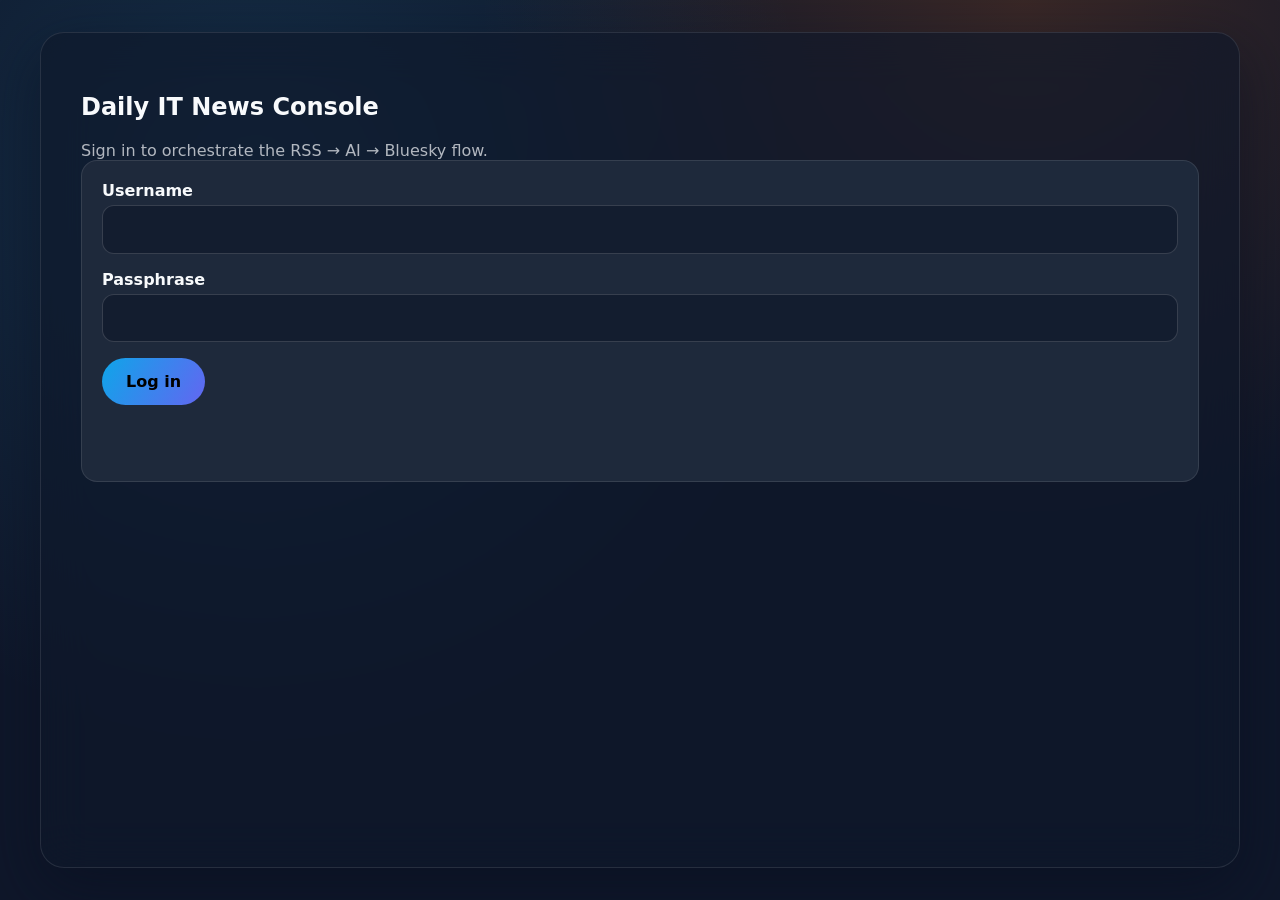
==== index.html @ 76acd766 "Initial commit" ====
<!doctype html>
<html lang="en">
  <head>
    <meta charset="utf-8" />
    <meta name="viewport" content="width=device-width, initial-scale=1" />
    <title>Daily IT News Console</title>
    <link rel="stylesheet" href="styles.css" />
  </head>
  <body>
    <main class="app-shell">
      <section id="auth-panel" class="panel auth-panel">
        <div>
          <h1>Daily IT News Console</h1>
          <p class="lede">Sign in to orchestrate the RSS → AI → Bluesky flow.</p>
        </div>
        <form id="login-form" class="card">
          <label>
            Username
            <input id="login-username" type="text" autocomplete="username" required />
          </label>
          <label>
            Passphrase
            <input id="login-password" type="password" autocomplete="current-password" required />
          </label>
          <button type="submit" class="primary">Log in</button>
          <p id="login-error" class="form-error" role="alert"></p>
        </form>
      </section>

      <section id="app-panel" class="panel app-panel hidden" aria-live="polite">
        <header class="app-header">
          <div>
            <h2>Editorial Workbench</h2>
            <p class="lede">Pull the latest feeds, craft the AI brief, and publish when ready.</p>
          </div>
          <div class="session-meta">
            <span id="session-indicator" class="pill">Signed in</span>
            <button id="logout-btn" class="ghost">Log out</button>
          </div>
        </header>

        <div class="controls">
          <button id="fetch-articles-btn" class="primary">Fetch 10 fresh articles</button>
          <span id="job-status-pill" class="pill muted">Idle</span>
        </div>

        <div class="workspace">
          <aside class="articles-list" aria-label="Candidate articles">
            <header>
              <h3>Feed picks</h3>
              <p class="muted">Newest 24h · weighted to UK/EU common-man stories.</p>
            </header>
            <ul id="articles-container"></ul>
            <p id="articles-empty" class="muted">Press "Fetch 10 fresh articles" to populate this list.</p>
          </aside>

          <section class="detail-panel">
            <div class="selected-article card">
              <header>
                <h3 id="article-title">No article selected</h3>
                <p id="article-meta" class="muted">Pick a story from the left to begin.</p>
              </header>
              <p id="article-summary" class="article-summary"></p>
              <a id="article-link" href="#" target="_blank" rel="noopener" class="muted external-link" aria-disabled="true">Open source article</a>
            </div>

            <div class="prompt-notes card">
              <label for="prompt-notes-input">Prompt add-ons</label>
              <textarea id="prompt-notes-input" rows="3" placeholder="Optional: add guidance for the AI (tone tweaks, facts to stress, etc.)"></textarea>
              <p class="muted">This text is appended to the existing cynical BOFH prompt.</p>
            </div>

            <div class="actions card">
              <button id="run-draft-btn" class="primary" disabled>Run AI draft</button>
              <button id="redo-story-btn" class="danger" disabled>Redo entire story</button>
              <button id="redo-image-btn" class="warning" disabled>Redo cartoon only</button>
              <button id="approve-btn" class="success" disabled>Approve &amp; post to Bluesky</button>
            </div>

            <div class="results card">
              <div class="results-text">
                <h3>AI output</h3>
                <p id="result-summary" class="article-summary muted">Run the AI draft to see the summary here.</p>
                <p id="result-hashtags" class="hashtags muted"></p>
              </div>
              <div class="results-image">
                <img id="result-image" alt="Cartoon preview" />
              </div>
            </div>

            <div class="job-log card">
              <header>
                <h3>Job timeline</h3>
                <button id="clear-log-btn" class="ghost" type="button">Clear log</button>
              </header>
              <ul id="job-log-list"></ul>
            </div>
          </section>
        </div>
      </section>
    </main>

    <template id="article-item-template">
      <li>
        <button class="article-item">
          <span class="article-title"></span>
          <span class="article-source"></span>
          <span class="article-date"></span>
        </button>
      </li>
    </template>

    <script type="module" src="app.js"></script>
  </body>
</html>
---- styles.css ----
:root {
  color-scheme: light dark;
  --bg: #0f172a;
  --bg-panel: #111c33;
  --surface: #1e293b;
  --border: rgba(255, 255, 255, 0.1);
  --text: #f8fafc;
  --muted: rgba(248, 250, 252, 0.7);
  --accent: #38bdf8;
  --accent-strong: #0ea5e9;
  --success: #22c55e;
  --danger: #f87171;
  --warning: #fbbf24;
  font-family: 'Space Grotesk', 'Sora', 'IBM Plex Sans', system-ui, -apple-system, BlinkMacSystemFont, 'Segoe UI', sans-serif;
  background-color: var(--bg);
  color: var(--text);
}

* {
  box-sizing: border-box;
}

body {
  margin: 0;
  min-height: 100vh;
  background: radial-gradient(circle at 20% 20%, rgba(56, 189, 248, 0.15), transparent 45%),
    radial-gradient(circle at 80% 0%, rgba(249, 115, 22, 0.18), transparent 40%),
    var(--bg);
}

main.app-shell {
  display: flex;
  justify-content: center;
  align-items: stretch;
  min-height: 100vh;
  padding: 2rem;
}

.panel {
  width: 100%;
  max-width: 1200px;
  background: rgba(15, 23, 42, 0.65);
  border: 1px solid var(--border);
  border-radius: 24px;
  padding: 2.5rem;
  box-shadow: 0 20px 60px rgba(8, 15, 32, 0.6);
  backdrop-filter: blur(24px);
}

.hidden {
  display: none;
}

.card {
  background: var(--surface);
  border: 1px solid var(--border);
  border-radius: 16px;
  padding: 1.25rem;
  margin-bottom: 1.5rem;
}

label {
  display: flex;
  flex-direction: column;
  gap: 0.35rem;
  font-weight: 600;
  margin-bottom: 1rem;
}

input,
textarea,
button {
  font: inherit;
}

input,
textarea {
  border-radius: 12px;
  border: 1px solid rgba(255, 255, 255, 0.15);
  padding: 0.85rem 1rem;
  background: rgba(15, 23, 42, 0.65);
  color: var(--text);
  transition: border 0.2s ease, box-shadow 0.2s ease;
}

input:focus,
textarea:focus {
  outline: none;
  border-color: var(--accent);
  box-shadow: 0 0 0 2px rgba(56, 189, 248, 0.35);
}

button {
  border: none;
  border-radius: 999px;
  padding: 0.85rem 1.5rem;
  cursor: pointer;
  font-weight: 600;
  transition: transform 0.2s ease, box-shadow 0.2s ease;
}

button:disabled {
  opacity: 0.4;
  cursor: not-allowed;
}

button.primary {
  background: linear-gradient(120deg, var(--accent-strong), #6366f1);
  color: black;
}

button.success {
  background: var(--success);
  color: #052e16;
}

button.warning {
  background: var(--warning);
  color: #4a2008;
}

button.danger {
  background: var(--danger);
  color: #2c0505;
}

button.ghost {
  background: transparent;
  border: 1px solid var(--border);
  color: var(--muted);
}

button:hover:not(:disabled) {
  transform: translateY(-2px);
  box-shadow: 0 10px 30px rgba(0, 0, 0, 0.35);
}

.app-header,
.controls {
  display: flex;
  align-items: center;
  justify-content: space-between;
  gap: 1rem;
  margin-bottom: 2rem;
}

.session-meta {
  display: flex;
  align-items: center;
  gap: 1rem;
}

.pill {
  display: inline-flex;
  align-items: center;
  padding: 0.3rem 0.9rem;
  border-radius: 999px;
  font-size: 0.85rem;
  font-weight: 600;
}

.pill.muted {
  background: rgba(255, 255, 255, 0.08);
  color: var(--muted);
}

.workspace {
  display: grid;
  grid-template-columns: 320px 1fr;
  gap: 2rem;
}

.articles-list {
  background: var(--surface);
  border: 1px solid var(--border);
  border-radius: 16px;
  padding: 1.25rem;
  display: flex;
  flex-direction: column;
  min-height: 70vh;
}

.articles-list ul {
  list-style: none;
  padding: 0;
  margin: 1rem 0 0;
  flex: 1;
  overflow-y: auto;
}

.article-item {
  width: 100%;
  display: flex;
  flex-direction: column;
  align-items: flex-start;
  gap: 0.25rem;
  text-align: left;
  padding: 0.9rem 1rem;
  background: rgba(148, 163, 184, 0.08);
  border: 1px solid transparent;
  border-radius: 12px;
  margin-bottom: 0.5rem;
}

.article-item.active {
  border-color: var(--accent);
  background: rgba(56, 189, 248, 0.16);
}

.article-title {
  font-size: 0.95rem;
  font-weight: 600;
}

.article-source,
.article-date {
  font-size: 0.8rem;
  color: var(--muted);
}

.detail-panel {
  display: flex;
  flex-direction: column;
}

.article-summary {
  line-height: 1.4;
  color: var(--muted);
}

.results {
  display: grid;
  grid-template-columns: 1fr 280px;
  gap: 1.25rem;
  align-items: center;
}

.results-image {
  background: rgba(15, 23, 42, 0.7);
  border-radius: 12px;
  border: 1px dashed rgba(255, 255, 255, 0.2);
  aspect-ratio: 4 / 3;
  display: flex;
  align-items: center;
  justify-content: center;
}

.results-image img {
  max-width: 100%;
  max-height: 100%;
  border-radius: 12px;
  display: none;
}

.results-image img.visible {
  display: block;
}

.job-log ul {
  list-style: none;
  margin: 0;
  padding: 0;
  max-height: 220px;
  overflow-y: auto;
  display: flex;
  flex-direction: column;
  gap: 0.75rem;
}

.job-log li {
  font-size: 0.9rem;
  color: var(--muted);
}

.form-error {
  color: var(--danger);
  min-height: 1.5rem;
}

.lede {
  color: var(--muted);
  margin: 0.25rem 0 0;
}

.muted {
  color: var(--muted);
}

.external-link[aria-disabled='true'] {
  pointer-events: none;
  opacity: 0.5;
}

@media (max-width: 1100px) {
  .workspace {
    grid-template-columns: 1fr;
  }

  .articles-list {
    min-height: auto;
  }

  .results {
    grid-template-columns: 1fr;
  }
}

@media (max-width: 700px) {
  main.app-shell {
    padding: 1rem;
  }

  .panel {
    padding: 1.5rem;
  }

  .app-header,
  .controls {
    flex-direction: column;
    align-items: flex-start;
  }

  button {
    width: 100%;
  }
}
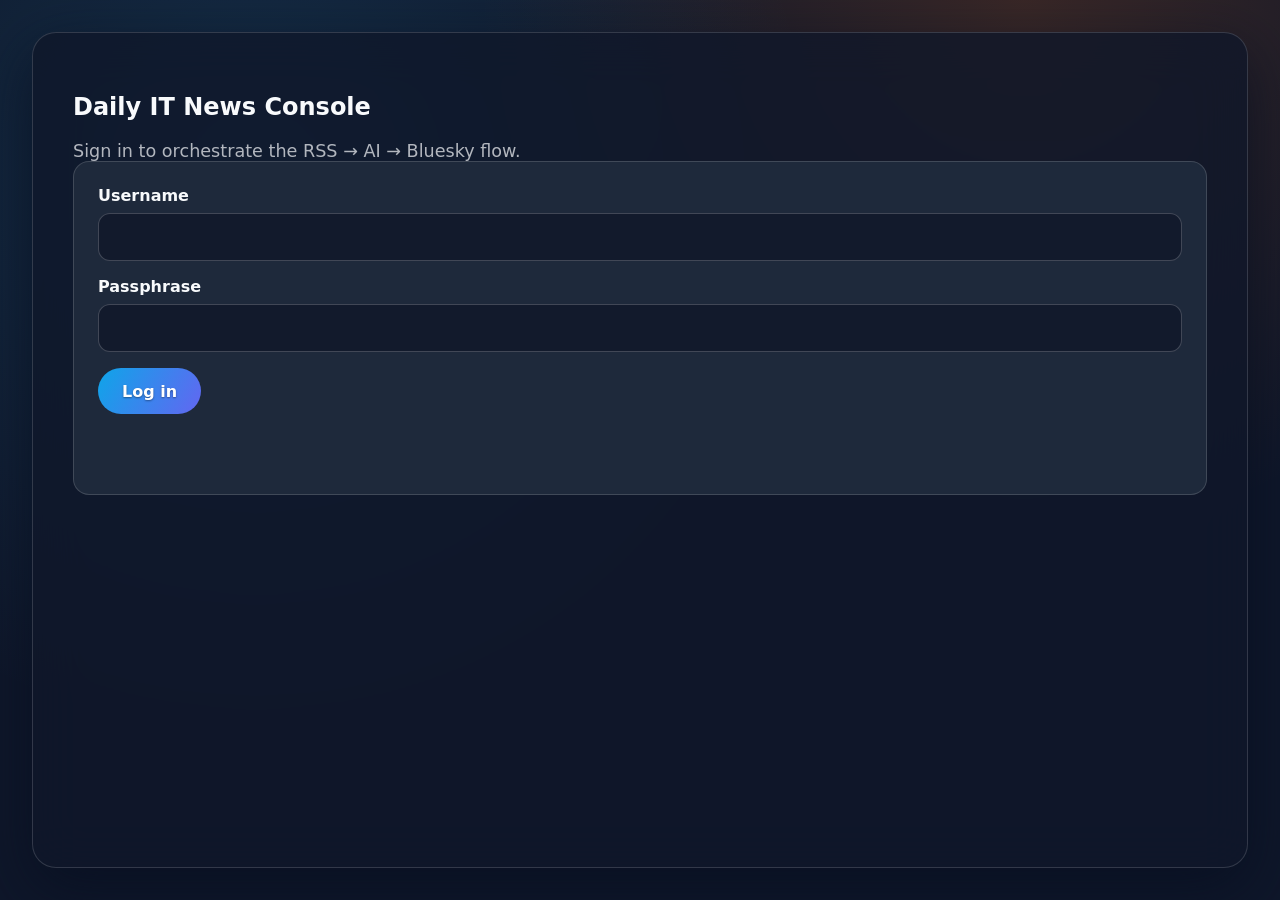
==== commit 1b9d1ee6: "Sync web console UI redesign" ====
--- a/index.html
+++ b/index.html
@@ -39,63 +39,74 @@
           </div>
         </header>
 
-        <div class="controls">
-          <button id="fetch-articles-btn" class="primary">Fetch 10 fresh articles</button>
-          <span id="job-status-pill" class="pill muted">Idle</span>
-        </div>
+        <div class="workspace">
+          <!-- VIEW 1: List View -->
+          <div id="view-list" class="view-panel">
+            <div class="controls-bar">
+              <button id="fetch-articles-btn" class="primary">Fetch News</button>
+              <p class="muted info-text">Select an article below to automatically generate an AI summary and cartoon.</p>
+            </div>
+            
+            <section class="articles-grid-container" aria-label="Candidate articles">
+              <ul id="articles-container" class="articles-grid"></ul>
+              <div class="list-footer">
+                <p id="articles-empty" class="muted">Press "Fetch News" to populate this list.</p>
+                <button id="load-more-btn" class="ghost hidden" type="button">Fetch More</button>
+              </div>
+            </section>
+          </div>
 
-        <div class="workspace">
-          <aside class="articles-list" aria-label="Candidate articles">
-            <header>
-              <h3>Feed picks</h3>
-              <p class="muted">Newest 24h · weighted to UK/EU common-man stories.</p>
+          <!-- VIEW 2: Preview View -->
+          <div id="view-preview" class="view-panel hidden">
+            <header class="preview-header">
+              <button id="back-to-list-btn" class="ghost">← Back to News</button>
+              <span id="job-status-pill" class="pill muted">Idle</span>
             </header>
-            <ul id="articles-container"></ul>
-            <p id="articles-empty" class="muted">Press "Fetch 10 fresh articles" to populate this list.</p>
-          </aside>
 
-          <section class="detail-panel">
-            <div class="selected-article card">
-              <header>
-                <h3 id="article-title">No article selected</h3>
-                <p id="article-meta" class="muted">Pick a story from the left to begin.</p>
-              </header>
-              <p id="article-summary" class="article-summary"></p>
-              <a id="article-link" href="#" target="_blank" rel="noopener" class="muted external-link" aria-disabled="true">Open source article</a>
-            </div>
+            <div class="preview-content">
+              <div class="main-column">
+                <div class="results card">
+                  <header class="card-header">
+                    <h3>Draft Preview</h3>
+                    <a id="article-link" href="#" target="_blank" rel="noopener" class="muted external-link" aria-disabled="true">Source Article ↗</a>
+                  </header>
+                  <div class="results-layout">
+                    <div class="results-text">
+                      <p id="result-summary" class="article-summary muted">AI is generating the summary...</p>
+                      <p id="result-hashtags" class="hashtags muted"></p>
+                    </div>
+                    <div class="results-image">
+                      <img id="result-image" alt="Cartoon preview" />
+                      <div id="image-placeholder" class="image-placeholder">Generating image...</div>
+                    </div>
+                  </div>
+                </div>
 
-            <div class="prompt-notes card">
-              <label for="prompt-notes-input">Prompt add-ons</label>
-              <textarea id="prompt-notes-input" rows="3" placeholder="Optional: add guidance for the AI (tone tweaks, facts to stress, etc.)"></textarea>
-              <p class="muted">This text is appended to the existing cynical BOFH prompt.</p>
-            </div>
+                <div class="prompt-notes card">
+                  <label for="prompt-notes-input">Additional Prompt Notes (for redos)</label>
+                  <textarea id="prompt-notes-input" rows="2" placeholder="Optional: add guidance for the AI (tone tweaks, facts to stress, etc.)"></textarea>
+                </div>
 
-            <div class="actions card">
-              <button id="run-draft-btn" class="primary" disabled>Run AI draft</button>
-              <button id="redo-story-btn" class="danger" disabled>Redo entire story</button>
-              <button id="redo-image-btn" class="warning" disabled>Redo cartoon only</button>
-              <button id="approve-btn" class="success" disabled>Approve &amp; post to Bluesky</button>
-            </div>
+                <div class="actions card">
+                  <button id="approve-btn" class="success" disabled>Approve &amp; post to Bluesky</button>
+                  <div class="secondary-actions">
+                    <button id="redo-story-btn" class="danger" disabled>Redo entire story</button>
+                    <button id="redo-image-btn" class="warning" disabled>Redo cartoon only</button>
+                  </div>
+                </div>
+              </div>
 
-            <div class="results card">
-              <div class="results-text">
-                <h3>AI output</h3>
-                <p id="result-summary" class="article-summary muted">Run the AI draft to see the summary here.</p>
-                <p id="result-hashtags" class="hashtags muted"></p>
-              </div>
-              <div class="results-image">
-                <img id="result-image" alt="Cartoon preview" />
+              <div class="side-column">
+                <div class="job-log card">
+                  <header>
+                    <h3>Activity Log</h3>
+                    <button id="clear-log-btn" class="ghost-small" type="button">Clear</button>
+                  </header>
+                  <ul id="job-log-list"></ul>
+                </div>
               </div>
             </div>
-
-            <div class="job-log card">
-              <header>
-                <h3>Job timeline</h3>
-                <button id="clear-log-btn" class="ghost" type="button">Clear log</button>
-              </header>
-              <ul id="job-log-list"></ul>
-            </div>
-          </section>
+          </div>
         </div>
       </section>
     </main>
--- a/styles.css
+++ b/styles.css
@@ -3,7 +3,8 @@
   --bg: #0f172a;
   --bg-panel: #111c33;
   --surface: #1e293b;
-  --border: rgba(255, 255, 255, 0.1);
+  --surface-hover: #334155;
+  --border: rgba(255, 255, 255, 0.15);
   --text: #f8fafc;
   --muted: rgba(248, 250, 252, 0.7);
   --accent: #38bdf8;
@@ -38,31 +39,44 @@
 
 .panel {
   width: 100%;
-  max-width: 1200px;
-  background: rgba(15, 23, 42, 0.65);
+  max-width: 1400px;
+  background: rgba(15, 23, 42, 0.8);
   border: 1px solid var(--border);
   border-radius: 24px;
   padding: 2.5rem;
-  box-shadow: 0 20px 60px rgba(8, 15, 32, 0.6);
+  box-shadow: 0 20px 60px rgba(8, 15, 32, 0.8);
   backdrop-filter: blur(24px);
+  display: flex;
+  flex-direction: column;
 }
 
 .hidden {
-  display: none;
+  display: none !important;
 }
 
 .card {
   background: var(--surface);
   border: 1px solid var(--border);
   border-radius: 16px;
-  padding: 1.25rem;
+  padding: 1.5rem;
   margin-bottom: 1.5rem;
 }
 
+.card-header {
+  display: flex;
+  justify-content: space-between;
+  align-items: center;
+  margin-bottom: 1rem;
+}
+
+.card-header h3 {
+  margin: 0;
+}
+
 label {
   display: flex;
   flex-direction: column;
-  gap: 0.35rem;
+  gap: 0.5rem;
   font-weight: 600;
   margin-bottom: 1rem;
 }
@@ -76,9 +90,9 @@
 input,
 textarea {
   border-radius: 12px;
-  border: 1px solid rgba(255, 255, 255, 0.15);
+  border: 1px solid rgba(255, 255, 255, 0.2);
   padding: 0.85rem 1rem;
-  background: rgba(15, 23, 42, 0.65);
+  background: rgba(15, 23, 42, 0.8);
   color: var(--text);
   transition: border 0.2s ease, box-shadow 0.2s ease;
 }
@@ -96,7 +110,7 @@
   padding: 0.85rem 1.5rem;
   cursor: pointer;
   font-weight: 600;
-  transition: transform 0.2s ease, box-shadow 0.2s ease;
+  transition: transform 0.2s ease, box-shadow 0.2s ease, filter 0.2s ease;
 }
 
 button:disabled {
@@ -106,7 +120,8 @@
 
 button.primary {
   background: linear-gradient(120deg, var(--accent-strong), #6366f1);
-  color: black;
+  color: white;
+  text-shadow: 0 1px 2px rgba(0,0,0,0.4);
 }
 
 button.success {
@@ -127,21 +142,31 @@
 button.ghost {
   background: transparent;
   border: 1px solid var(--border);
-  color: var(--muted);
+  color: var(--text);
+}
+
+button.ghost-small {
+  background: transparent;
+  border: 1px solid var(--border);
+  color: var(--muted);
+  padding: 0.4rem 0.8rem;
+  font-size: 0.85rem;
 }
 
 button:hover:not(:disabled) {
   transform: translateY(-2px);
+  filter: brightness(1.1);
   box-shadow: 0 10px 30px rgba(0, 0, 0, 0.35);
 }
 
-.app-header,
-.controls {
+.app-header {
   display: flex;
   align-items: center;
   justify-content: space-between;
   gap: 1rem;
   margin-bottom: 2rem;
+  padding-bottom: 2rem;
+  border-bottom: 1px solid var(--border);
 }
 
 .session-meta {
@@ -153,86 +178,167 @@
 .pill {
   display: inline-flex;
   align-items: center;
-  padding: 0.3rem 0.9rem;
+  padding: 0.4rem 1rem;
   border-radius: 999px;
   font-size: 0.85rem;
   font-weight: 600;
 }
 
 .pill.muted {
-  background: rgba(255, 255, 255, 0.08);
-  color: var(--muted);
+  background: rgba(255, 255, 255, 0.1);
+  color: var(--text);
+}
+
+.pill.success {
+  background: rgba(34, 197, 94, 0.2);
+  color: #4ade80;
+}
+
+.pill.primary {
+  background: rgba(56, 189, 248, 0.2);
+  color: #7dd3fc;
+}
+
+.pill.danger {
+  background: rgba(248, 113, 113, 0.2);
+  color: #fca5a5;
 }
 
 .workspace {
+  flex: 1;
+  display: flex;
+  flex-direction: column;
+}
+
+.view-panel {
+  display: flex;
+  flex-direction: column;
+  flex: 1;
+  animation: fadeIn 0.3s ease;
+}
+
+@keyframes fadeIn {
+  from { opacity: 0; transform: translateY(10px); }
+  to { opacity: 1; transform: translateY(0); }
+}
+
+/* LIST VIEW STYLES */
+.controls-bar {
+  display: flex;
+  align-items: center;
+  gap: 1.5rem;
+  margin-bottom: 1.5rem;
+}
+
+.info-text {
+  margin: 0;
+  font-size: 1.05rem;
+}
+
+.articles-grid-container {
+  display: flex;
+  flex-direction: column;
+  flex: 1;
+}
+
+.articles-grid {
+  list-style: none;
+  padding: 0;
+  margin: 0;
   display: grid;
-  grid-template-columns: 320px 1fr;
-  gap: 2rem;
-}
-
-.articles-list {
+  grid-template-columns: repeat(auto-fill, minmax(300px, 1fr));
+  gap: 1rem;
+}
+
+.article-item {
+  width: 100%;
+  height: 100%;
+  display: flex;
+  flex-direction: column;
+  align-items: flex-start;
+  gap: 0.5rem;
+  text-align: left;
+  padding: 1.25rem;
   background: var(--surface);
   border: 1px solid var(--border);
-  border-radius: 16px;
-  padding: 1.25rem;
-  display: flex;
-  flex-direction: column;
-  min-height: 70vh;
-}
-
-.articles-list ul {
-  list-style: none;
-  padding: 0;
-  margin: 1rem 0 0;
-  flex: 1;
-  overflow-y: auto;
-}
-
-.article-item {
-  width: 100%;
-  display: flex;
-  flex-direction: column;
-  align-items: flex-start;
-  gap: 0.25rem;
-  text-align: left;
-  padding: 0.9rem 1rem;
-  background: rgba(148, 163, 184, 0.08);
-  border: 1px solid transparent;
   border-radius: 12px;
-  margin-bottom: 0.5rem;
+  transition: all 0.2s ease;
+}
+
+.article-item:hover {
+  transform: translateY(-3px);
+  background: var(--surface-hover);
+  border-color: var(--accent);
+  box-shadow: 0 8px 24px rgba(0,0,0,0.3);
 }
 
 .article-item.active {
   border-color: var(--accent);
-  background: rgba(56, 189, 248, 0.16);
+  background: rgba(56, 189, 248, 0.1);
+  box-shadow: 0 0 0 1px var(--accent);
 }
 
 .article-title {
-  font-size: 0.95rem;
-  font-weight: 600;
-}
-
-.article-source,
+  font-size: 1.1rem;
+  font-weight: 600;
+  line-height: 1.3;
+  color: var(--text);
+  margin-bottom: auto;
+}
+
+.article-source {
+  font-size: 0.85rem;
+  color: var(--accent);
+  font-weight: 600;
+  margin-top: 0.5rem;
+}
+
 .article-date {
   font-size: 0.8rem;
   color: var(--muted);
 }
 
-.detail-panel {
-  display: flex;
-  flex-direction: column;
+.list-footer {
+  margin-top: 2rem;
+  display: flex;
+  justify-content: center;
+  align-items: center;
+  padding: 1rem;
+}
+
+/* PREVIEW VIEW STYLES */
+.preview-header {
+  display: flex;
+  align-items: center;
+  justify-content: space-between;
+  margin-bottom: 2rem;
+}
+
+.preview-content {
+  display: grid;
+  grid-template-columns: 1fr 350px;
+  gap: 2rem;
+  align-items: start;
+}
+
+.results-layout {
+  display: grid;
+  grid-template-columns: 1fr 300px;
+  gap: 2rem;
+  margin-top: 1rem;
+}
+
+.results-text {
+  display: flex;
+  flex-direction: column;
+  gap: 1rem;
 }
 
 .article-summary {
-  line-height: 1.4;
-  color: var(--muted);
-}
-
-.results {
-  display: grid;
-  grid-template-columns: 1fr 280px;
-  gap: 1.25rem;
-  align-items: center;
+  font-size: 1.15rem;
+  line-height: 1.6;
+  color: var(--text);
+  margin: 0;
 }
 
 .results-image {
@@ -243,12 +349,14 @@
   display: flex;
   align-items: center;
   justify-content: center;
+  overflow: hidden;
+  position: relative;
 }
 
 .results-image img {
-  max-width: 100%;
-  max-height: 100%;
-  border-radius: 12px;
+  width: 100%;
+  height: 100%;
+  object-fit: cover;
   display: none;
 }
 
@@ -256,11 +364,44 @@
   display: block;
 }
 
+.image-placeholder {
+  color: var(--muted);
+  font-weight: 600;
+}
+
+.actions {
+  display: flex;
+  flex-direction: column;
+  gap: 1rem;
+}
+
+.actions > button {
+  font-size: 1.1rem;
+  padding: 1rem;
+}
+
+.secondary-actions {
+  display: grid;
+  grid-template-columns: 1fr 1fr;
+  gap: 1rem;
+}
+
+.job-log header {
+  display: flex;
+  justify-content: space-between;
+  align-items: center;
+  margin-bottom: 1rem;
+}
+
+.job-log h3 {
+  margin: 0;
+}
+
 .job-log ul {
   list-style: none;
   margin: 0;
   padding: 0;
-  max-height: 220px;
+  max-height: 400px;
   overflow-y: auto;
   display: flex;
   flex-direction: column;
@@ -270,6 +411,10 @@
 .job-log li {
   font-size: 0.9rem;
   color: var(--muted);
+  padding: 0.5rem;
+  background: rgba(0,0,0,0.2);
+  border-radius: 6px;
+  line-height: 1.4;
 }
 
 .form-error {
@@ -280,28 +425,43 @@
 .lede {
   color: var(--muted);
   margin: 0.25rem 0 0;
+  font-size: 1.1rem;
 }
 
 .muted {
   color: var(--muted);
+}
+
+.external-link {
+  color: var(--accent);
+  text-decoration: none;
+  font-weight: 600;
+  transition: color 0.2s;
+}
+
+.external-link:hover {
+  color: var(--accent-strong);
+  text-decoration: underline;
 }
 
 .external-link[aria-disabled='true'] {
   pointer-events: none;
   opacity: 0.5;
+  text-decoration: none;
 }
 
 @media (max-width: 1100px) {
-  .workspace {
+  .preview-content {
     grid-template-columns: 1fr;
   }
 
-  .articles-list {
-    min-height: auto;
-  }
-
-  .results {
+  .results-layout {
     grid-template-columns: 1fr;
+  }
+  
+  .results-image {
+    aspect-ratio: auto;
+    height: 300px;
   }
 }
 
@@ -314,13 +474,17 @@
     padding: 1.5rem;
   }
 
-  .app-header,
-  .controls {
+  .app-header {
     flex-direction: column;
     align-items: flex-start;
   }
 
-  button {
-    width: 100%;
-  }
-}
+  .controls-bar {
+    flex-direction: column;
+    align-items: stretch;
+  }
+
+  .secondary-actions {
+    grid-template-columns: 1fr;
+  }
+}
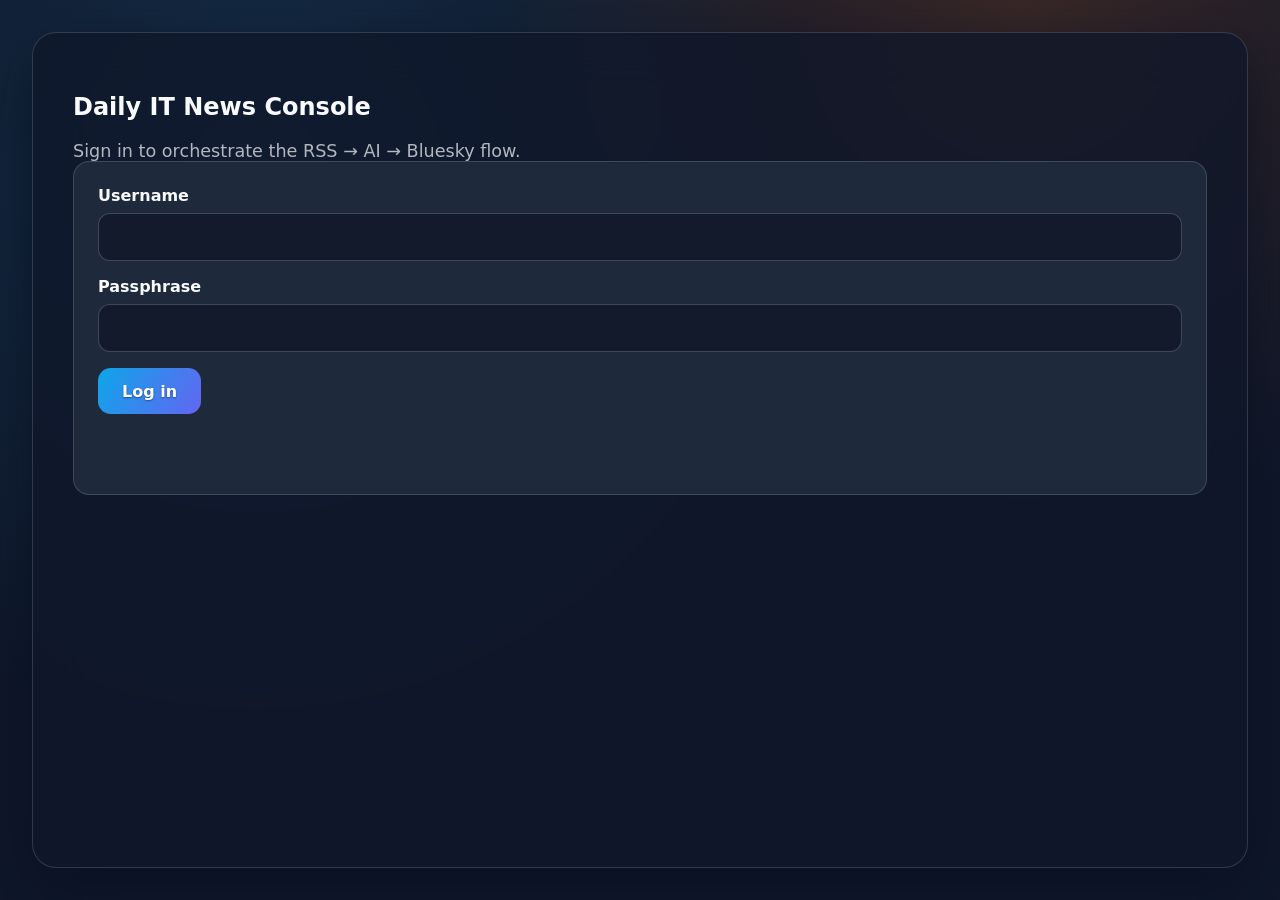
==== commit 16d8076e: "Sync UI styling tweaks" ====
--- a/index.html
+++ b/index.html
@@ -82,17 +82,17 @@
                   </div>
                 </div>
 
-                <div class="prompt-notes card">
-                  <label for="prompt-notes-input">Additional Prompt Notes (for redos)</label>
-                  <textarea id="prompt-notes-input" rows="2" placeholder="Optional: add guidance for the AI (tone tweaks, facts to stress, etc.)"></textarea>
-                </div>
-
                 <div class="actions card">
                   <button id="approve-btn" class="success" disabled>Approve &amp; post to Bluesky</button>
                   <div class="secondary-actions">
                     <button id="redo-story-btn" class="danger" disabled>Redo entire story</button>
                     <button id="redo-image-btn" class="warning" disabled>Redo cartoon only</button>
                   </div>
+                </div>
+
+                <div class="prompt-notes card">
+                  <label for="prompt-notes-input">Additional Prompt Notes (for redos)</label>
+                  <textarea id="prompt-notes-input" rows="2" placeholder="Optional: add guidance for the AI (tone tweaks, facts to stress, etc.)"></textarea>
                 </div>
               </div>
 
@@ -113,11 +113,14 @@
 
     <template id="article-item-template">
       <li>
-        <button class="article-item">
-          <span class="article-title"></span>
-          <span class="article-source"></span>
-          <span class="article-date"></span>
-        </button>
+        <div class="article-item-wrapper">
+          <button class="article-item">
+            <span class="article-title"></span>
+            <span class="article-source"></span>
+            <span class="article-date"></span>
+          </button>
+          <button class="hide-btn" aria-label="Hide article" title="Hide this article">×</button>
+        </div>
       </li>
     </template>
 
--- a/styles.css
+++ b/styles.css
@@ -95,6 +95,7 @@
   background: rgba(15, 23, 42, 0.8);
   color: var(--text);
   transition: border 0.2s ease, box-shadow 0.2s ease;
+  width: 100%;
 }
 
 input:focus,
@@ -106,10 +107,11 @@
 
 button {
   border: none;
-  border-radius: 999px;
+  border-radius: 0.8rem;
   padding: 0.85rem 1.5rem;
   cursor: pointer;
   font-weight: 600;
+  color: var(--text);
   transition: transform 0.2s ease, box-shadow 0.2s ease, filter 0.2s ease;
 }
 
@@ -248,6 +250,43 @@
   display: grid;
   grid-template-columns: repeat(auto-fill, minmax(300px, 1fr));
   gap: 1rem;
+}
+
+.article-item-wrapper {
+  position: relative;
+  height: 100%;
+}
+
+.hide-btn {
+  position: absolute;
+  top: 0.5rem;
+  right: 0.5rem;
+  width: 28px;
+  height: 28px;
+  padding: 0;
+  border-radius: 50%;
+  background: rgba(15, 23, 42, 0.7);
+  border: 1px solid var(--border);
+  color: var(--muted);
+  display: flex;
+  align-items: center;
+  justify-content: center;
+  font-size: 1.2rem;
+  line-height: 1;
+  opacity: 0;
+  transition: all 0.2s ease;
+  z-index: 10;
+}
+
+.article-item-wrapper:hover .hide-btn {
+  opacity: 1;
+}
+
+.hide-btn:hover {
+  background: var(--danger);
+  color: white;
+  border-color: var(--danger);
+  transform: scale(1.1);
 }
 
 .article-item {
